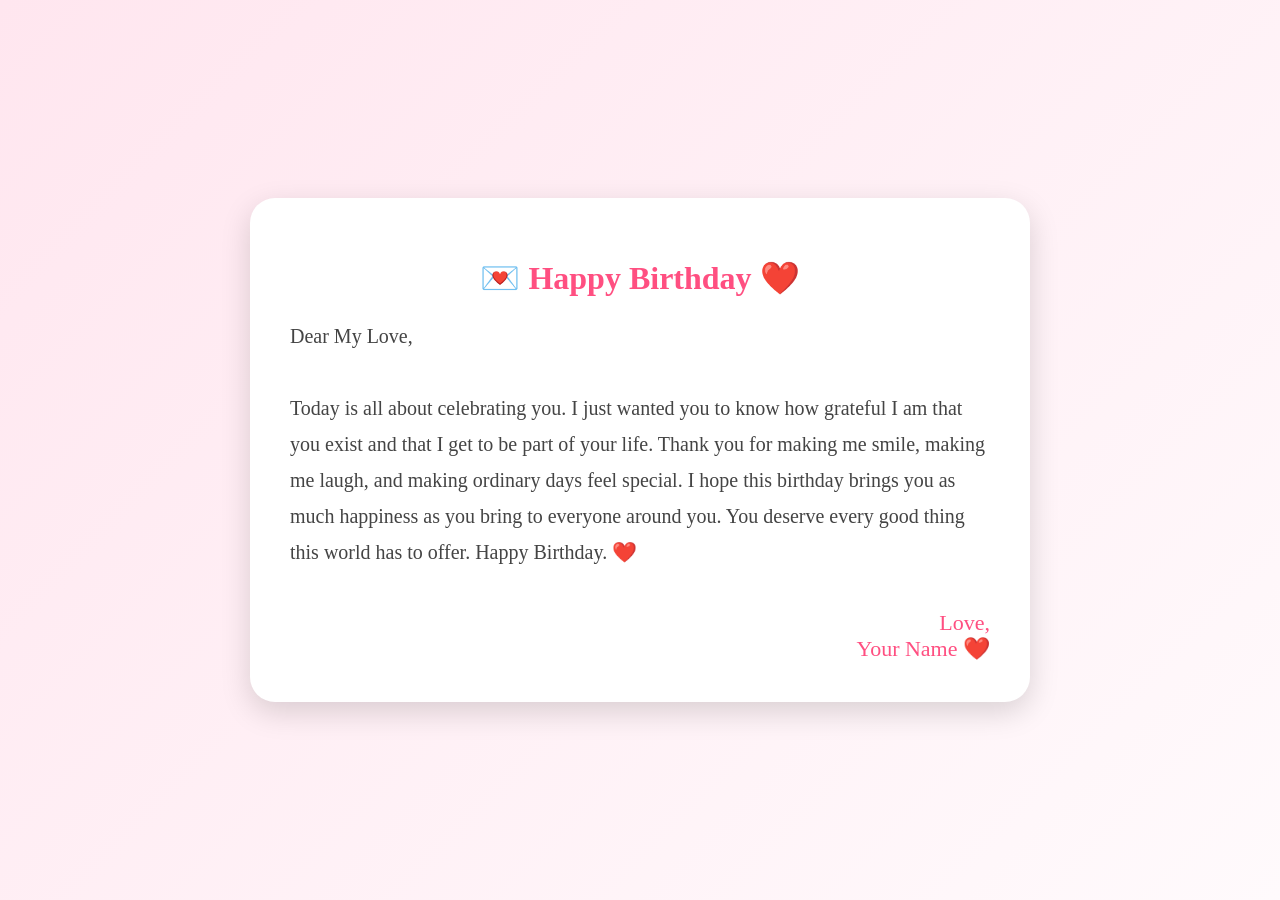
==== letter.html @ f8e7e3e6 "Create letter.html" ====
<!DOCTYPE html>
<html lang="en">
<head>
<meta charset="UTF-8">
<meta name="viewport" content="width=device-width, initial-scale=1.0">

<title>A Letter For You ❤️</title>

<style>

body{
    margin:0;
    padding:0;
    background:linear-gradient(135deg,#ffe6ef,#fffafc);
    font-family:Georgia,serif;
    display:flex;
    justify-content:center;
    align-items:center;
    min-height:100vh;
}

.card{
    width:85%;
    max-width:700px;
    background:white;
    padding:40px;
    border-radius:25px;
    box-shadow:0 10px 30px rgba(0,0,0,.15);
    animation:fade 1.5s;
}

h1{
    text-align:center;
    color:#ff4f81;
}

p{
    font-size:20px;
    line-height:1.8;
    color:#444;
}

.signature{
    text-align:right;
    margin-top:40px;
    font-size:22px;
    color:#ff4f81;
}

@keyframes fade{
    from{
        opacity:0;
        transform:translateY(40px);
    }

    to{
        opacity:1;
        transform:translateY(0);
    }
}

</style>

</head>

<body>

<div class="card">

<h1>💌 Happy Birthday ❤️</h1>

<p>

Dear My Love,

<br><br>

Today is all about celebrating you.

I just wanted you to know how grateful I am that you exist and that I get to be part of your life.

Thank you for making me smile, making me laugh, and making ordinary days feel special.

I hope this birthday brings you as much happiness as you bring to everyone around you.

You deserve every good thing this world has to offer.

Happy Birthday. ❤️

</p>

<div class="signature">

Love,<br>
Your Name ❤️

</div>

</div>

</body>
</html>
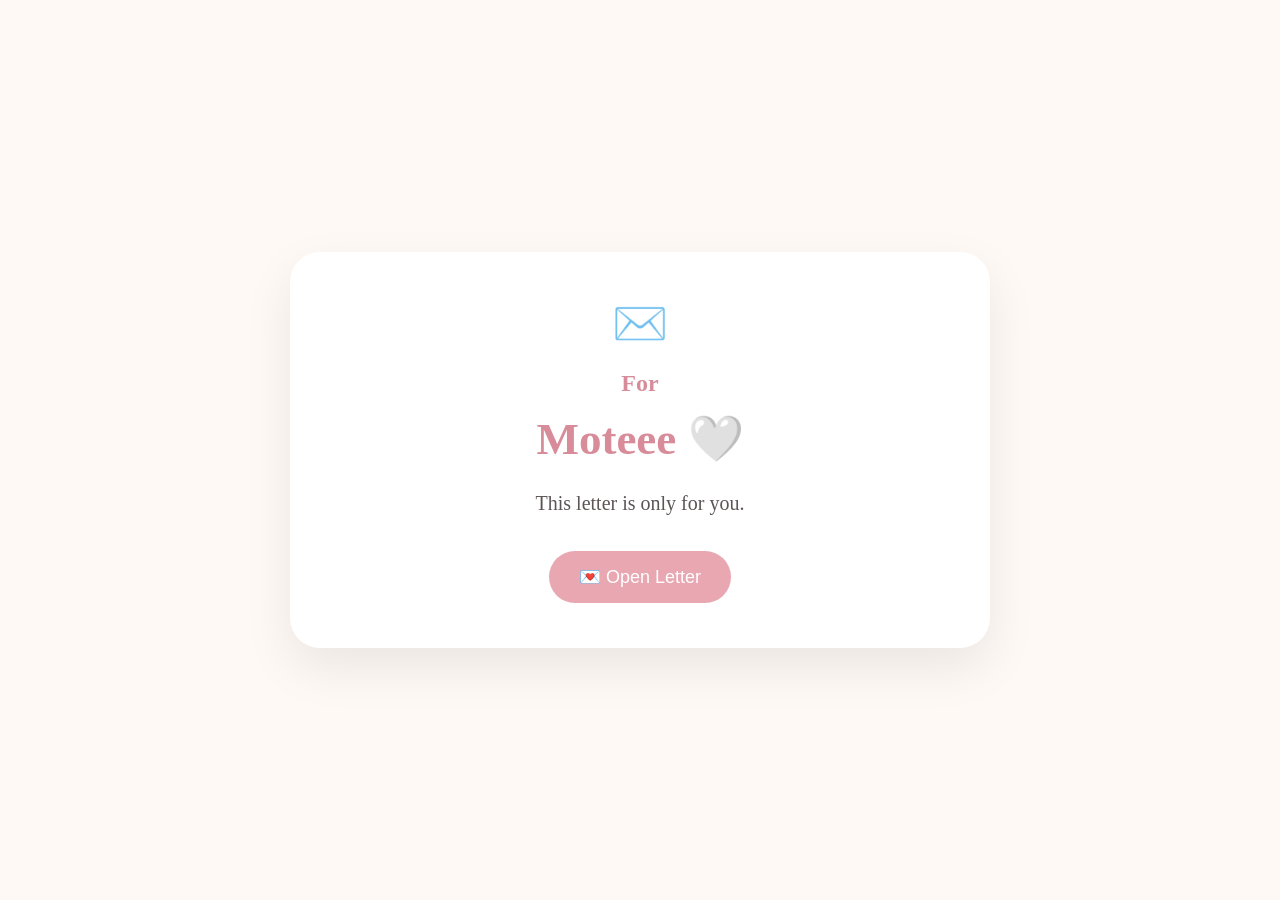
==== commit c08d60c8: "Update letter.html" ====
--- a/letter.html
+++ b/letter.html
@@ -3,60 +3,32 @@
 <head>
 <meta charset="UTF-8">
 <meta name="viewport" content="width=device-width, initial-scale=1.0">
-
-<title>A Letter For You ❤️</title>
+<title>For Moteee 🤍</title>
+
+<link rel="stylesheet" href="style.css">
 
 <style>
 
 body{
-    margin:0;
-    padding:0;
-    background:linear-gradient(135deg,#ffe6ef,#fffafc);
-    font-family:Georgia,serif;
-    display:flex;
-    justify-content:center;
-    align-items:center;
-    min-height:100vh;
+display:flex;
+justify-content:center;
+align-items:center;
+min-height:100vh;
+background:#FFF9F5;
 }
 
 .card{
-    width:85%;
-    max-width:700px;
-    background:white;
-    padding:40px;
-    border-radius:25px;
-    box-shadow:0 10px 30px rgba(0,0,0,.15);
-    animation:fade 1.5s;
-}
-
-h1{
-    text-align:center;
-    color:#ff4f81;
-}
-
-p{
-    font-size:20px;
-    line-height:1.8;
-    color:#444;
-}
-
-.signature{
-    text-align:right;
-    margin-top:40px;
-    font-size:22px;
-    color:#ff4f81;
-}
-
-@keyframes fade{
-    from{
-        opacity:0;
-        transform:translateY(40px);
-    }
-
-    to{
-        opacity:1;
-        transform:translateY(0);
-    }
+text-align:center;
+}
+
+.hidden{
+display:none;
+margin-top:30px;
+text-align:left;
+}
+
+.fade{
+animation:fade .8s;
 }
 
 </style>
@@ -67,36 +39,187 @@
 
 <div class="card">
 
-<h1>💌 Happy Birthday ❤️</h1>
+<h1>✉️</h1>
+
+<h2>For</h2>
+
+<h1>Moteee 🤍</h1>
 
 <p>
 
-Dear My Love,
-
-<br><br>
-
-Today is all about celebrating you.
-
-I just wanted you to know how grateful I am that you exist and that I get to be part of your life.
-
-Thank you for making me smile, making me laugh, and making ordinary days feel special.
-
-I hope this birthday brings you as much happiness as you bring to everyone around you.
-
-You deserve every good thing this world has to offer.
-
-Happy Birthday. ❤️
+This letter is only for you.
 
 </p>
 
-<div class="signature">
-
-Love,<br>
-Your Name ❤️
+<button onclick="openLetter()">
+
+💌 Open Letter
+
+</button>
+
+<div id="letter" class="hidden fade">
+
+<hr style="margin:30px 0;">
+
+<p>
+
+<b>Dear Moteee,</b>
+
+<br><br>
+
+Happy Birthdayyy. 🤍
+
+<br><br>
+
+Sabse pehle...
+
+Mujhe nahi pata ke ye website kitni achi bani hai 😂...
+
+Lekin itna zaroor pata hai ke is mein bohot si mehnat aur us se bhi zyada tumhare liye pyaar dala hai.
+
+<br><br>
+
+Aur agar tum ye parh rahe ho...
+
+Toh congratulations...
+
+Tum officially 20 ke ho gaye ho. 🥳
+
+<br><br>
+
+Ab serious wali baat...
+
+Main bas tumhe ek cheez batana chahti hoon...
+
+I'm really proud of you.
+
+<br><br>
+
+Main dekhti hoon ke tum kitni mehnat karte ho.
+
+Kabhi apni khwahishon ko side pe rakh kar kaam karte ho...
+
+Kabhi future ke liye paisay banane ki koshish karte ho.
+
+Aur shayad tumhe lagta ho ke koi notice nahi karta...
+
+Lekin main karti hoon.
+
+<br><br>
+
+Aur isi liye main tum par itna proud hoon.
+
+Tum rukte nahi ho.
+
+Chahe kitna bhi pressure ho.
+
+Aur mujhe yaqeen hai...
+
+Ek din tumhari ye saari mehnat zaroor rang layegi.
+
+<br><br>
+
+Waise...
+
+25 March yaad hai? 🤍
+
+Mujhe bilkul idea nahi tha ke us din ka ek random message meri favourite routine ban jayega.
+
+Roz tumse baat karna...
+
+Tumhari updates sunna...
+
+Aur kabhi kabhi tumhe tang karna 😂...
+
+Mere din ka favourite part ban gaya hai.
+
+<br><br>
+
+Aur haan...
+
+Jab bhi main bolti hoon ke main tumhe maarungi...
+
+Tumhara favourite dialogue...
+
+<b>"Abhi itni bari ni hui."</b>
+
+😂
+
+<br><br>
+
+Aur honestly...
+
+Shayad kabhi bari hona bhi nahi chahti.
+
+<br><br>
+
+Ek aur complaint...
+
+Mera naam...
+
+<b>Kalaishi Aurat??</b>
+
+Seriously? 😒😂
+
+<br><br>
+
+Lekin theek hai...
+
+Main phir bhi tumhari favourite annoying bacha hoon.
+
+<br><br>
+
+Aur agar kabhi life bohot mushkil lage...
+
+Ya lage ke sab kuch bohot heavy ho gaya hai...
+
+Bas itna yaad rakhna...
+
+Ek annoying bacha hai...
+
+Jo tum par bohot believe karta hai.
+
+Aur hamesha karta rahega.
+
+Pakka. 🤍
+
+<br><br>
+
+Happy Birthday, Moteee.
+
+Allah tumhe hamesha khush rakhe, sehat de, sukoon de aur tumhari har halal dua aur har mehnat ko kamyabi mein badal de.
+
+Ameen. 🤍
+
+<br><br>
+
+<b>— Your annoying bacha 🌷</b>
+
+</p>
+
+<div style="text-align:center;">
+
+<button onclick="window.location.href='memories.html'">
+
+Continue 🌷
+
+</button>
 
 </div>
 
 </div>
+
+</div>
+
+<script>
+
+function openLetter(){
+
+document.getElementById("letter").style.display="block";
+
+}
+
+</script>
 
 </body>
 </html>
--- a/style.css
+++ b/style.css
@@ -0,0 +1,77 @@
+*{
+margin:0;
+padding:0;
+box-sizing:border-box;
+}
+
+body{
+background:#FFF9F5;
+font-family:Georgia,serif;
+overflow-x:hidden;
+color:#5d5555;
+}
+
+section{
+min-height:100vh;
+display:flex;
+justify-content:center;
+align-items:center;
+padding:40px;
+}
+
+.card{
+background:white;
+width:90%;
+max-width:700px;
+padding:45px;
+border-radius:30px;
+box-shadow:0 20px 50px rgba(0,0,0,.08);
+animation:fade .8s;
+}
+
+h1{
+font-size:45px;
+color:#D88C9A;
+margin-bottom:20px;
+text-align:center;
+}
+
+h2{
+color:#D88C9A;
+margin-bottom:15px;
+}
+
+p{
+font-size:20px;
+line-height:1.8;
+}
+
+button{
+margin-top:30px;
+padding:15px 30px;
+background:#E8A7B1;
+color:white;
+border:none;
+border-radius:40px;
+font-size:18px;
+cursor:pointer;
+transition:.3s;
+}
+
+button:hover{
+transform:scale(1.05);
+}
+
+@keyframes fade{
+
+from{
+opacity:0;
+transform:translateY(40px);
+}
+
+to{
+opacity:1;
+transform:translateY(0);
+}
+
+}
